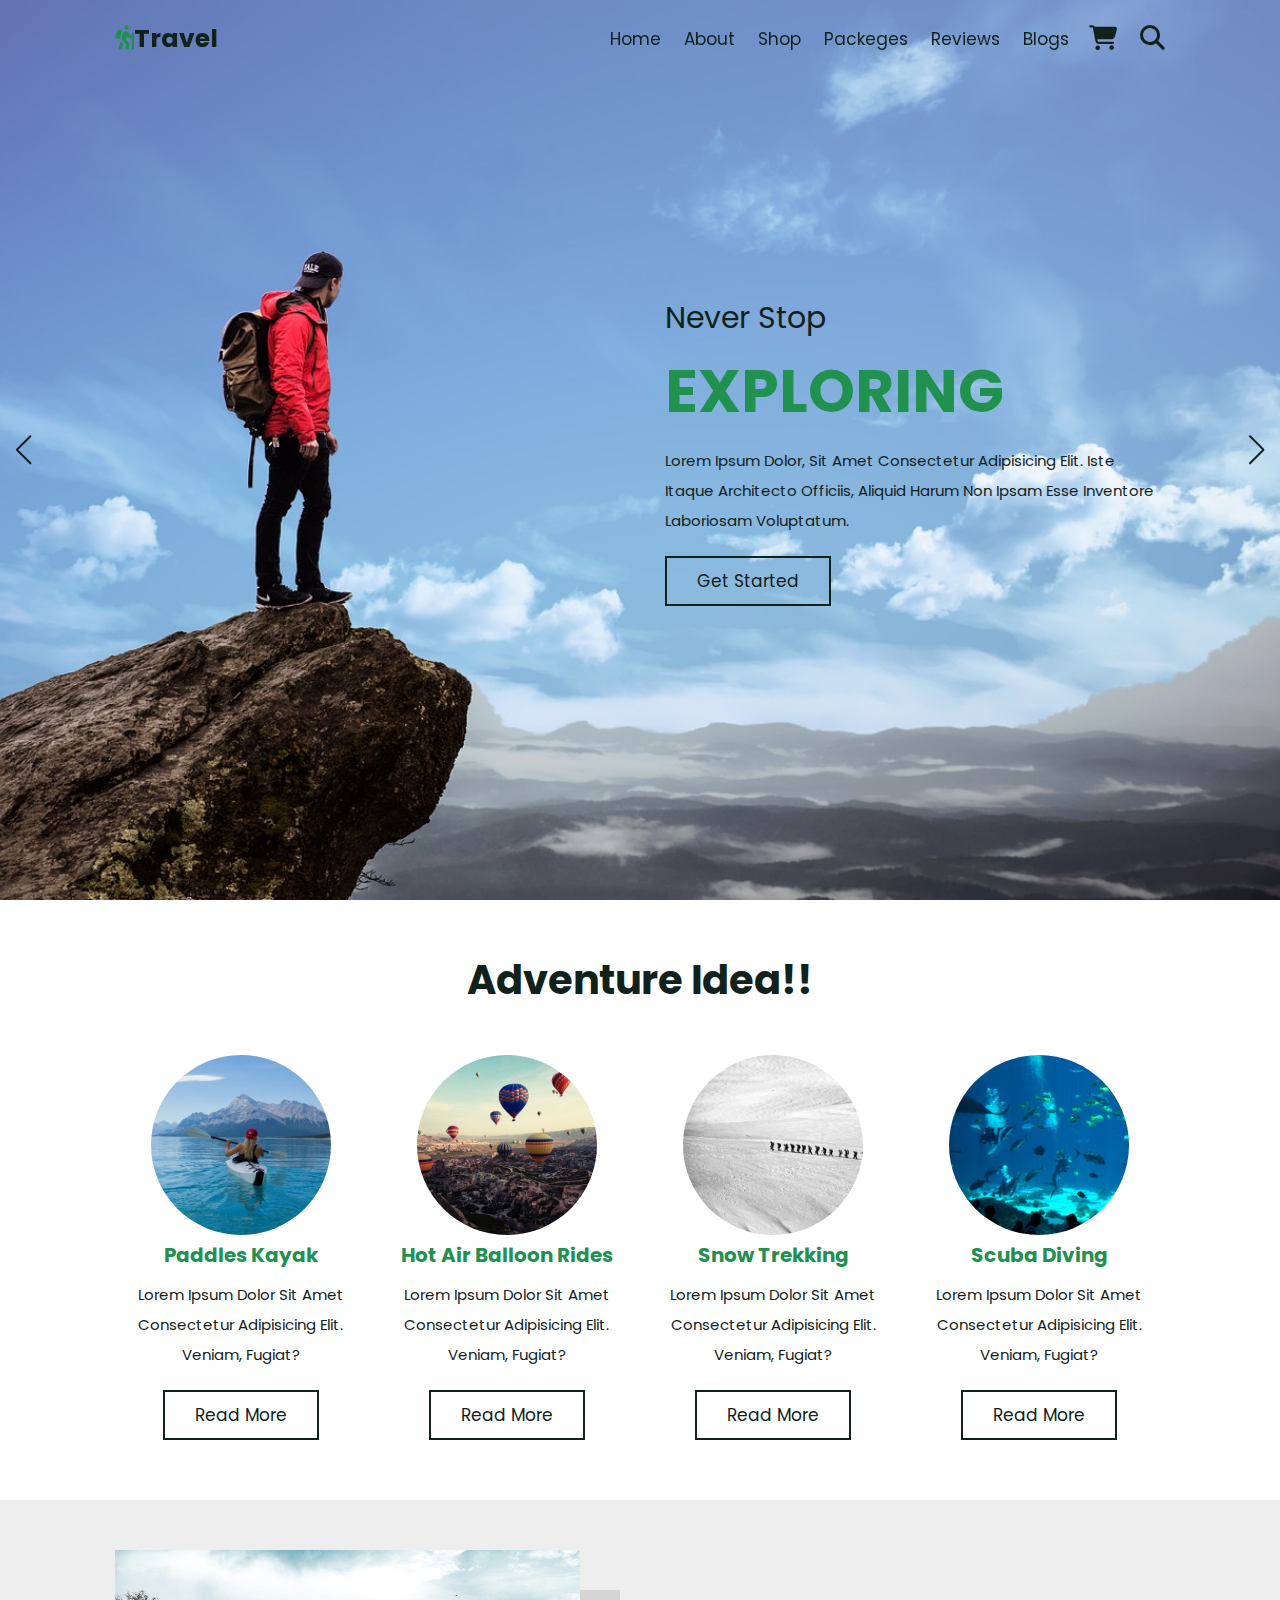
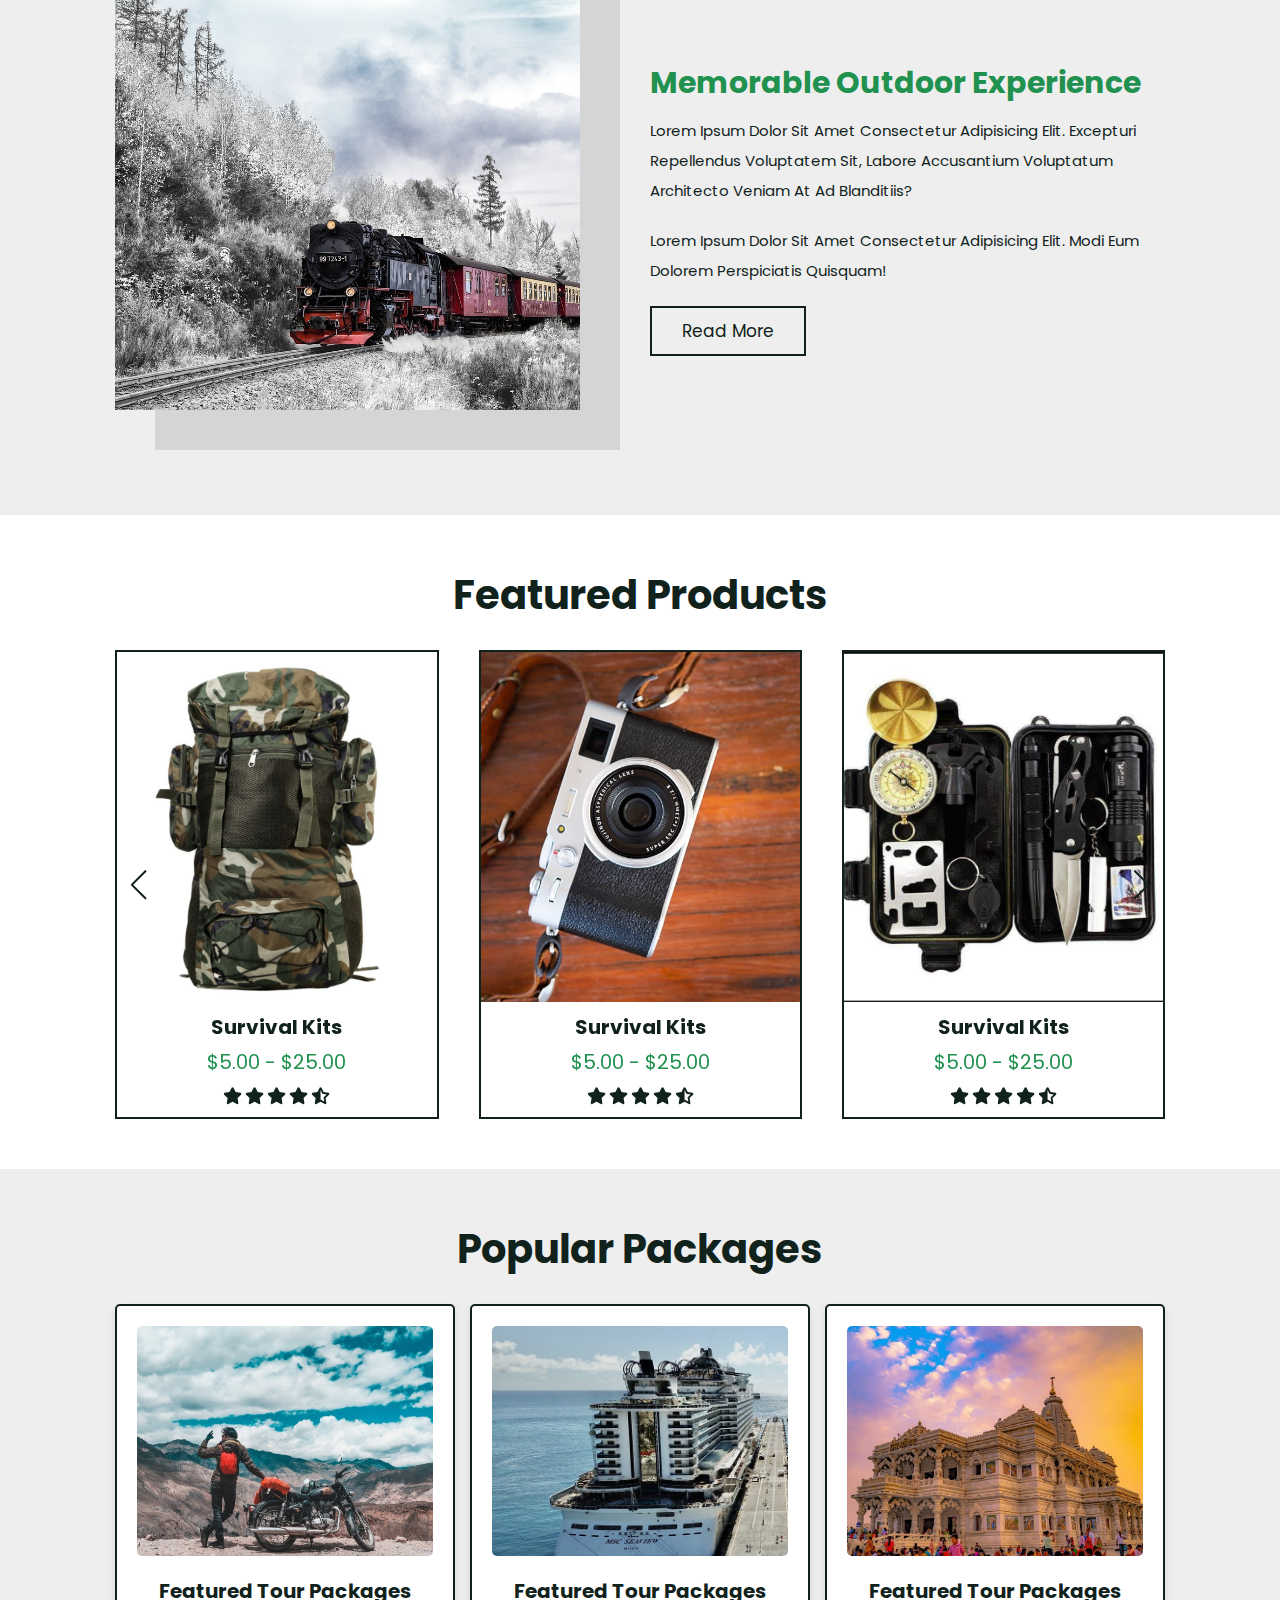
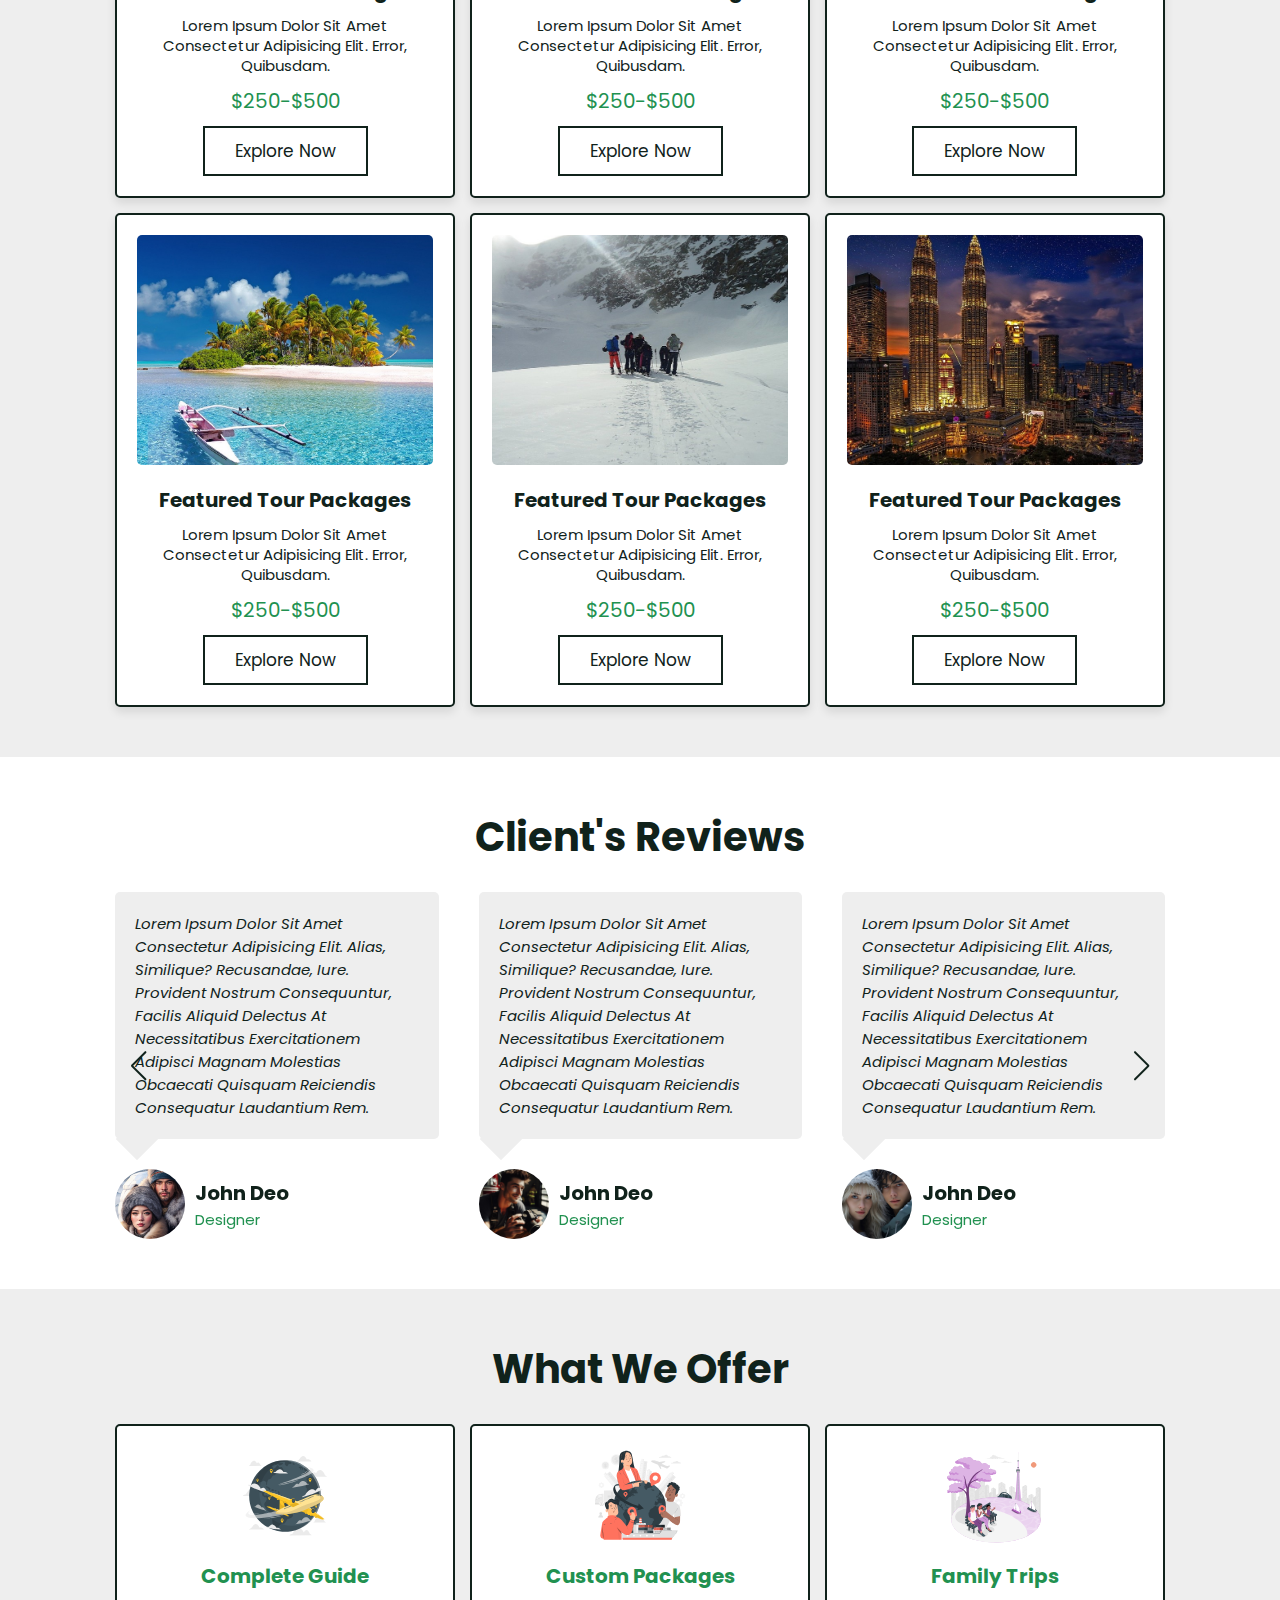
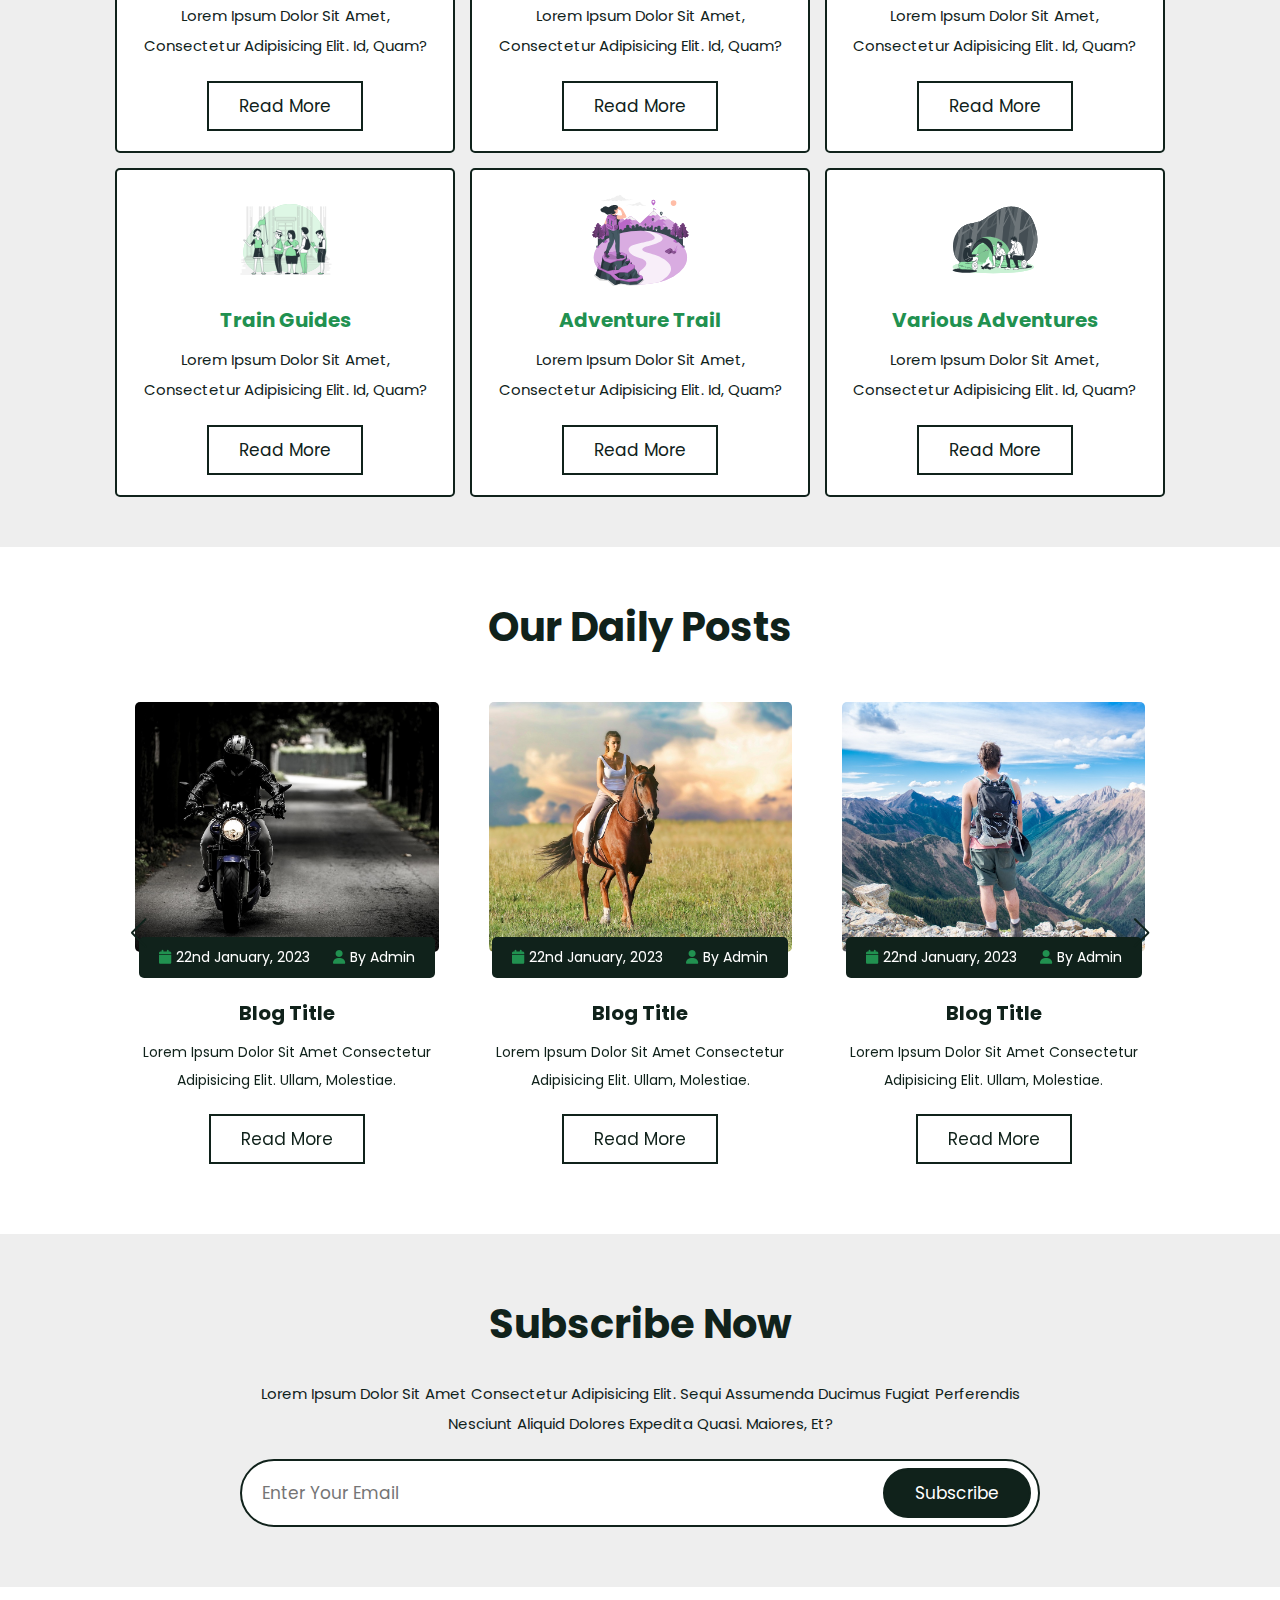
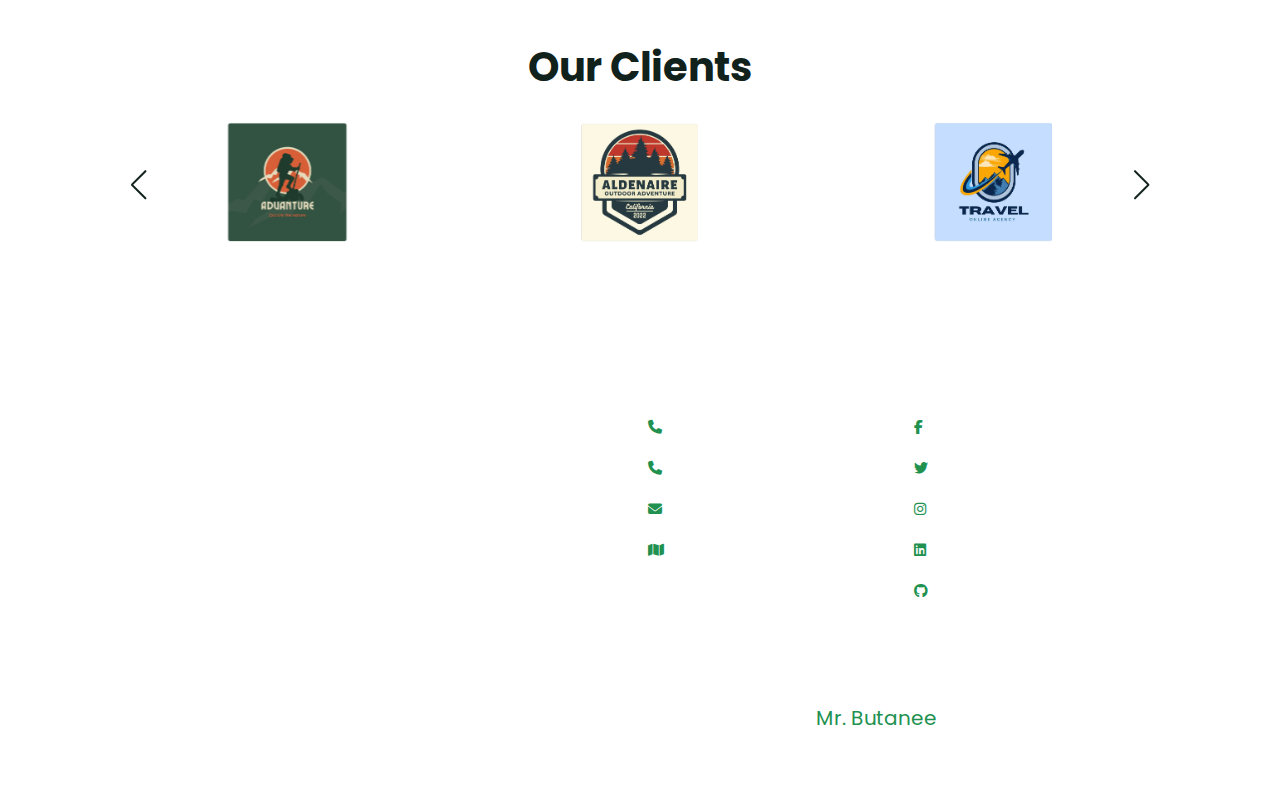
==== Tour & Travel website.html @ 8dc306fa "first commit" ====
<!DOCTYPE html>
<html lang="en">
  <head>
    <meta charset="UTF-8" />
    <meta name="viewport" content="width=device-width, initial-scale=1.0" />
    <title>Tour & Travel Website</title>

    <!-- Font Awesome -->
    <link
      rel="stylesheet"
      href="https://cdnjs.cloudflare.com/ajax/libs/font-awesome/6.5.1/css/all.min.css"
    />

    <!-- Swiper from Swiperjs -->
    <link
      rel="stylesheet"
      href="https://cdn.jsdelivr.net/npm/swiper@11/swiper-bundle.min.css"
    />

    <link rel="stylesheet" href="Tour CSS SCSS/TourStyle.css" />
  </head>
  <body>
    <!-- Header Start -->

    <header class="header">
      <a href="#" class="logo"><i class="fas fa-hiking"></i>Travel</a>

      <nav class="navbar">
        <div id="nav-close" class="fas fa-times"></div>
        <a href="#home">Home</a>
        <a href="#about">About</a>
        <a href="#shop">Shop</a>
        <a href="#packages">Packeges</a>
        <a href="#reviews">Reviews</a>
        <a href="#blogs">Blogs</a>
      </nav>

      <div class="icons">
        <div id="menu-btn" class="fas fa-bars"></div>
        <a href="#" class="fas fa-shopping-cart"></a>
        <div id="search-btn" class="fas fa-search"></div>
      </div>
    </header>

    <!-- Header Ends -->

    <!-- Search Form -->

    <div class="search-form">
      <div id="close-search" class="fas fa-times"></div>

      <form action="">
        <input
          type="search"
          name=""
          placeholder="Search Here..."
          id="search-box"
        />
        <label for="search-box" class="fas fa-search"></label>
      </form>
    </div>

    <!-- Home Section Start -->

    <section class="home" id="home">
      <div class="swiper home-slider">
        <div class="swiper-wrapper">
          <div class="swiper-slide">
            <div
              class="box"
              style="background: url(Tour_Photos/Home1.jpg) no-repeat"
            >
              <div class="content">
                <span>never stop</span>
                <h3>Exploring</h3>
                <p>
                  Lorem ipsum dolor, sit amet consectetur adipisicing elit. Iste
                  itaque architecto officiis, aliquid harum non ipsam esse
                  inventore laboriosam voluptatum.
                </p>
                <a href="#" class="btn">Get Started</a>
              </div>
            </div>
          </div>
          <div class="swiper-slide">
            <div
              class="box second"
              style="background: url(Tour_Photos/Home2.jpg) no-repeat"
            >
              <div class="content">
                <span>Make Tour</span>
                <h3>Amazing</h3>
                <p>
                  Lorem ipsum dolor, sit amet consectetur adipisicing elit. Iste
                  itaque architecto officiis, aliquid harum non ipsam esse
                  inventore laboriosam voluptatum.
                </p>
                <a href="#" class="btn">Get Started</a>
              </div>
            </div>
          </div>
          <div class="swiper-slide">
            <div
              class="box"
              style="background: url(Tour_Photos/Home3.jpg) no-repeat"
            >
              <div class="content">
                <span>Explore The</span>
                <h3>New World</h3>
                <p>
                  Lorem ipsum dolor, sit amet consectetur adipisicing elit. Iste
                  itaque architecto officiis, aliquid harum non ipsam esse
                  inventore laboriosam voluptatum.
                </p>
                <a href="#" class="btn">Get Started</a>
              </div>
            </div>
          </div>

          <div class="swiper-slide">
            <div
              class="box second"
              style="background: url(Tour_Photos/Home4.jpg) no-repeat"
            >
              <div class="content">
                <span>Fill Your By Soul</span>
                <h3>Adventures</h3>
                <p>
                  Lorem ipsum dolor, sit amet consectetur adipisicing elit. Iste
                  itaque architecto officiis, aliquid harum non ipsam esse
                  inventore laboriosam voluptatum.
                </p>
                <a href="#" class="btn">Get Started</a>
              </div>
            </div>
          </div>
        </div>

        <div class="swiper-button-next"></div>
        <div class="swiper-button-prev"></div>
      </div>
    </section>

    <!-- Home Section Ends  -->

    <!-- Category Section Starts -->

    <section class="category">
      <h1 class="heading">Adventure Idea!!</h1>

      <div class="box-container">
        <div class="box">
          <img src="Tour_Photos/Adventure1.jpg" alt="" />
          <h3>Paddles Kayak</h3>
          <p>
            Lorem ipsum dolor sit amet consectetur adipisicing elit. Veniam,
            fugiat?
          </p>
          <a href="#" class="btn">Read More</a>
        </div>
        <div class="box">
          <img src="Tour_Photos/Adventure2.jpg" alt="" />
          <h3>Hot Air Balloon Rides</h3>
          <p>
            Lorem ipsum dolor sit amet consectetur adipisicing elit. Veniam,
            fugiat?
          </p>
          <a href="#" class="btn">Read More</a>
        </div>
        <div class="box">
          <img src="Tour_Photos/Adventure3.jpg" alt="" />
          <h3>Snow Trekking</h3>
          <p>
            Lorem ipsum dolor sit amet consectetur adipisicing elit. Veniam,
            fugiat?
          </p>
          <a href="#" class="btn">Read More</a>
        </div>
        <div class="box">
          <img src="Tour_Photos/Adventure4.jpg" alt="" />
          <h3>Scuba Diving</h3>
          <p>
            Lorem ipsum dolor sit amet consectetur adipisicing elit. Veniam,
            fugiat?
          </p>
          <a href="#" class="btn">Read More</a>
        </div>
      </div>
    </section>

    <!-- Category Section Ends -->

    <!-- About Section Starts  -->
    <section class="about" id="about">
      <div class="image">
        <img src="Tour_Photos/About1.jpg" alt="" />
      </div>

      <div class="content">
        <h3>Memorable Outdoor Experience</h3>
        <p>
          Lorem ipsum dolor sit amet consectetur adipisicing elit. Excepturi
          repellendus voluptatem sit, labore accusantium voluptatum architecto
          veniam at ad blanditiis?
        </p>
        <p>
          Lorem ipsum dolor sit amet consectetur adipisicing elit. Modi eum
          dolorem perspiciatis quisquam!
        </p>
        <a href="#" class="btn">Read More</a>
      </div>
    </section>
    <!-- About Section Ends  -->

    <!-- Shop Section Starts -->
    <section class="shop" id="shop">
      <h1 class="heading">Featured Products</h1>

      <div class="swiper product-slider">
        <div class="swiper-wrapper">
          <div class="swiper-slide slide">
            <div class="image">
              <img src="Tour_Photos/Product1.jpg" alt="" />
              <div class="icons">
                <a href="#" class="fas fa-shopping-cart"></a>
                <a href="#" class="fas fa-eye"></a>
                <a href="#" class="fas fa-share"></a>
              </div>
            </div>
            <div class="content">
              <h3>Survival Kits</h3>
              <div class="price">$5.00 - $25.00</div>
              <div class="stars">
                <i class="fas fa-star"></i>
                <i class="fas fa-star"></i>
                <i class="fas fa-star"></i>
                <i class="fas fa-star"></i>
                <i class="fas fa-star-half-alt"></i>
              </div>
            </div>
          </div>
          <div class="swiper-slide slide">
            <div class="image">
              <img src="Tour_Photos/Product2.jpg" alt="" />
              <div class="icons">
                <a href="#" class="fas fa-shopping-cart"></a>
                <a href="#" class="fas fa-eye"></a>
                <a href="#" class="fas fa-share"></a>
              </div>
            </div>
            <div class="content">
              <h3>Survival Kits</h3>
              <div class="price">$5.00 - $25.00</div>
              <div class="stars">
                <i class="fas fa-star"></i>
                <i class="fas fa-star"></i>
                <i class="fas fa-star"></i>
                <i class="fas fa-star"></i>
                <i class="fas fa-star-half-alt"></i>
              </div>
            </div>
          </div>
          <div class="swiper-slide slide">
            <div class="image">
              <img src="Tour_Photos/Product3.jpg" alt="" />
              <div class="icons">
                <a href="#" class="fas fa-shopping-cart"></a>
                <a href="#" class="fas fa-eye"></a>
                <a href="#" class="fas fa-share"></a>
              </div>
            </div>
            <div class="content">
              <h3>Survival Kits</h3>
              <div class="price">$5.00 - $25.00</div>
              <div class="stars">
                <i class="fas fa-star"></i>
                <i class="fas fa-star"></i>
                <i class="fas fa-star"></i>
                <i class="fas fa-star"></i>
                <i class="fas fa-star-half-alt"></i>
              </div>
            </div>
          </div>
          <div class="swiper-slide slide">
            <div class="image">
              <img src="Tour_Photos/Product4.jpg" alt="" />
              <div class="icons">
                <a href="#" class="fas fa-shopping-cart"></a>
                <a href="#" class="fas fa-eye"></a>
                <a href="#" class="fas fa-share"></a>
              </div>
            </div>
            <div class="content">
              <h3>Survival Kits</h3>
              <div class="price">$5.00 - $25.00</div>
              <div class="stars">
                <i class="fas fa-star"></i>
                <i class="fas fa-star"></i>
                <i class="fas fa-star"></i>
                <i class="fas fa-star"></i>
                <i class="fas fa-star-half-alt"></i>
              </div>
            </div>
          </div>
          <div class="swiper-slide slide">
            <div class="image">
              <img src="Tour_Photos/Product5.jpg" alt="" />
              <div class="icons">
                <a href="#" class="fas fa-shopping-cart"></a>
                <a href="#" class="fas fa-eye"></a>
                <a href="#" class="fas fa-share"></a>
              </div>
            </div>
            <div class="content">
              <h3>Survival Kits</h3>
              <div class="price">$5.00 - $25.00</div>
              <div class="stars">
                <i class="fas fa-star"></i>
                <i class="fas fa-star"></i>
                <i class="fas fa-star"></i>
                <i class="fas fa-star"></i>
                <i class="fas fa-star-half-alt"></i>
              </div>
            </div>
          </div>
          <div class="swiper-slide slide">
            <div class="image">
              <img src="Tour_Photos/Product6.jpg" alt="" />
              <div class="icons">
                <a href="#" class="fas fa-shopping-cart"></a>
                <a href="#" class="fas fa-eye"></a>
                <a href="#" class="fas fa-share"></a>
              </div>
            </div>
            <div class="content">
              <h3>Survival Kits</h3>
              <div class="price">$5.00 - $25.00</div>
              <div class="stars">
                <i class="fas fa-star"></i>
                <i class="fas fa-star"></i>
                <i class="fas fa-star"></i>
                <i class="fas fa-star"></i>
                <i class="fas fa-star-half-alt"></i>
              </div>
            </div>
          </div>
        </div>
        <div class="swiper-button-next"></div>
        <div class="swiper-button-prev"></div>
      </div>
    </section>

    <!-- Shop Section Ends -->

    <!-- Packages Section Starts  -->
    <section class="packages" id="packages">
      <h1 class="heading">Popular Packages</h1>
      <div class="box-container">
        <div class="box">
          <div class="image">
            <img src="Tour_Photos/Tour1.jpg" alt="" />
          </div>

          <div class="content">
            <h3>Featured Tour packages</h3>
            <p>
              Lorem ipsum dolor sit amet consectetur adipisicing elit. Error,
              quibusdam.
            </p>
            <div class="price">$250-$500</div>
            <a href="#" class="btn">Explore Now</a>
          </div>
        </div>
        <div class="box">
          <div class="image">
            <img src="Tour_Photos/Tour2.jpg" alt="" />
          </div>

          <div class="content">
            <h3>Featured Tour packages</h3>
            <p>
              Lorem ipsum dolor sit amet consectetur adipisicing elit. Error,
              quibusdam.
            </p>
            <div class="price">$250-$500</div>
            <a href="#" class="btn">Explore Now</a>
          </div>
        </div>
        <div class="box">
          <div class="image">
            <img src="Tour_Photos/Tour3.jpg" alt="" />
          </div>

          <div class="content">
            <h3>Featured Tour packages</h3>
            <p>
              Lorem ipsum dolor sit amet consectetur adipisicing elit. Error,
              quibusdam.
            </p>
            <div class="price">$250-$500</div>
            <a href="#" class="btn">Explore Now</a>
          </div>
        </div>
        <div class="box">
          <div class="image">
            <img src="Tour_Photos/Tour4.jpg" alt="" />
          </div>

          <div class="content">
            <h3>Featured Tour packages</h3>
            <p>
              Lorem ipsum dolor sit amet consectetur adipisicing elit. Error,
              quibusdam.
            </p>
            <div class="price">$250-$500</div>
            <a href="#" class="btn">Explore Now</a>
          </div>
        </div>
        <div class="box">
          <div class="image">
            <img src="Tour_Photos/Tour5.jpg" alt="" />
          </div>

          <div class="content">
            <h3>Featured Tour packages</h3>
            <p>
              Lorem ipsum dolor sit amet consectetur adipisicing elit. Error,
              quibusdam.
            </p>
            <div class="price">$250-$500</div>
            <a href="#" class="btn">Explore Now</a>
          </div>
        </div>
        <div class="box">
          <div class="image">
            <img src="Tour_Photos/Tour6.jpg" alt="" />
          </div>

          <div class="content">
            <h3>Featured Tour packages</h3>
            <p>
              Lorem ipsum dolor sit amet consectetur adipisicing elit. Error,
              quibusdam.
            </p>
            <div class="price">$250-$500</div>
            <a href="#" class="btn">Explore Now</a>
          </div>
        </div>
      </div>
    </section>
    <!-- Packages Section Ends  -->

    <!-- Reviews Section Starts  -->

    <section class="reviews" id="reviews">
      <h1 class="heading">Client's Reviews</h1>

      <div class="swiper review-slider">
        <div class="swiper-wrapper">
          <div class="swiper-slide slide">
            <p class="text">
              Lorem ipsum dolor sit amet consectetur adipisicing elit. Alias,
              similique? Recusandae, iure. Provident nostrum consequuntur,
              facilis aliquid delectus at necessitatibus exercitationem adipisci
              magnam molestias obcaecati quisquam reiciendis consequatur
              laudantium rem.
            </p>
            <div class="user">
              <img src="Tour_Photos/Face1.jpg" alt="" />
              <div class="info">
                <h3>John Deo</h3>
                <span>Designer</span>
              </div>
            </div>
          </div>
          <div class="swiper-slide slide">
            <p class="text">
              Lorem ipsum dolor sit amet consectetur adipisicing elit. Alias,
              similique? Recusandae, iure. Provident nostrum consequuntur,
              facilis aliquid delectus at necessitatibus exercitationem adipisci
              magnam molestias obcaecati quisquam reiciendis consequatur
              laudantium rem.
            </p>
            <div class="user">
              <img src="Tour_Photos/Face2.jpg" alt="" />
              <div class="info">
                <h3>John Deo</h3>
                <span>Designer</span>
              </div>
            </div>
          </div>
          <div class="swiper-slide slide">
            <p class="text">
              Lorem ipsum dolor sit amet consectetur adipisicing elit. Alias,
              similique? Recusandae, iure. Provident nostrum consequuntur,
              facilis aliquid delectus at necessitatibus exercitationem adipisci
              magnam molestias obcaecati quisquam reiciendis consequatur
              laudantium rem.
            </p>
            <div class="user">
              <img src="Tour_Photos/Face3.jpg" alt="" />
              <div class="info">
                <h3>John Deo</h3>
                <span>Designer</span>
              </div>
            </div>
          </div>
          <div class="swiper-slide slide">
            <p class="text">
              Lorem ipsum dolor sit amet consectetur adipisicing elit. Alias,
              similique? Recusandae, iure. Provident nostrum consequuntur,
              facilis aliquid delectus at necessitatibus exercitationem adipisci
              magnam molestias obcaecati quisquam reiciendis consequatur
              laudantium rem.
            </p>
            <div class="user">
              <img src="Tour_Photos/Face4.jpg" alt="" />
              <div class="info">
                <h3>John Deo</h3>
                <span>Designer</span>
              </div>
            </div>
          </div>
          <div class="swiper-slide slide">
            <p class="text">
              Lorem ipsum dolor sit amet consectetur adipisicing elit. Alias,
              similique? Recusandae, iure. Provident nostrum consequuntur,
              facilis aliquid delectus at necessitatibus exercitationem adipisci
              magnam molestias obcaecati quisquam reiciendis consequatur
              laudantium rem.
            </p>
            <div class="user">
              <img src="Tour_Photos/Face5.jpg" alt="" />
              <div class="info">
                <h3>John Deo</h3>
                <span>Designer</span>
              </div>
            </div>
          </div>
          <div class="swiper-slide slide">
            <p class="text">
              Lorem ipsum dolor sit amet consectetur adipisicing elit. Alias,
              similique? Recusandae, iure. Provident nostrum consequuntur,
              facilis aliquid delectus at necessitatibus exercitationem adipisci
              magnam molestias obcaecati quisquam reiciendis consequatur
              laudantium rem.
            </p>
            <div class="user">
              <img src="Tour_Photos/Face6.jpg" alt="" />
              <div class="info">
                <h3>John Deo</h3>
                <span>Designer</span>
              </div>
            </div>
          </div>
        </div>

        <div class="swiper-button-next"></div>
        <div class="swiper-button-prev"></div>
      </div>
    </section>

    <!-- Reviews Section Ends -->

    <!-- Services Section Starts  -->

    <section class="services">
      <h1 class="heading">What We Offer</h1>

      <div class="box-container">
        <div class="box">
          <div class="image">
            <img src="Tour_Photos/Trip1.svg" alt="" />
          </div>

          <h3>Complete Guide</h3>
          <p>
            Lorem ipsum dolor sit amet, consectetur adipisicing elit. Id, quam?
          </p>
          <a href="#" class="btn">Read More</a>
        </div>
        <div class="box">
          <div class="image">
            <img src="Tour_Photos/Trip2.svg" alt="" />
          </div>

          <h3>Custom Packages</h3>
          <p>
            Lorem ipsum dolor sit amet, consectetur adipisicing elit. Id, quam?
          </p>
          <a href="#" class="btn">Read More</a>
        </div>
        <div class="box">
          <div class="image">
            <img src="Tour_Photos/Trip3.svg" alt="" />
          </div>

          <h3>Family Trips</h3>
          <p>
            Lorem ipsum dolor sit amet, consectetur adipisicing elit. Id, quam?
          </p>
          <a href="#" class="btn">Read More</a>
        </div>
        <div class="box">
          <div class="image">
            <img src="Tour_Photos/Trip4.svg" alt="" />
          </div>

          <h3>Train Guides</h3>
          <p>
            Lorem ipsum dolor sit amet, consectetur adipisicing elit. Id, quam?
          </p>
          <a href="#" class="btn">Read More</a>
        </div>
        <div class="box">
          <div class="image">
            <img src="Tour_Photos/Trip5.svg" alt="" />
          </div>

          <h3>Adventure Trail</h3>
          <p>
            Lorem ipsum dolor sit amet, consectetur adipisicing elit. Id, quam?
          </p>
          <a href="#" class="btn">Read More</a>
        </div>
        <div class="box">
          <div class="image">
            <img src="Tour_Photos/Trip6.svg" alt="" />
          </div>

          <h3>Various Adventures</h3>
          <p>
            Lorem ipsum dolor sit amet, consectetur adipisicing elit. Id, quam?
          </p>
          <a href="#" class="btn">Read More</a>
        </div>
      </div>
    </section>

    <!-- Services Section Ends -->

    <!-- Blogs Section Starts  -->

    <section class="blogs" id="blogs">
      <h1 class="heading">Our Daily Posts</h1>
      <div class="swiper blogs-slider">
        <div class="swiper-wrapper">
          <div class="swiper-slide slide">
            <img src="Tour_Photos/Daily1.jpg" alt="" />
            <div class="icons">
              <a href="#"><i class="fas fa-calendar"></i>22nd january, 2023</a>
              <a href="#"><i class="fas fa-user"></i>By Admin </a>
            </div>
            <h3>Blog Title</h3>
            <p>
              Lorem ipsum dolor sit amet consectetur adipisicing elit. Ullam,
              molestiae.
            </p>
            <a href="#" class="btn">Read More</a>
          </div>
          <div class="swiper-slide slide">
            <img src="Tour_Photos/Daily2.jpg" alt="" />
            <div class="icons">
              <a href="#"><i class="fas fa-calendar"></i>22nd january, 2023</a>
              <a href="#"><i class="fas fa-user"></i>By Admin </a>
            </div>
            <h3>Blog Title</h3>
            <p>
              Lorem ipsum dolor sit amet consectetur adipisicing elit. Ullam,
              molestiae.
            </p>
            <a href="#" class="btn">Read More</a>
          </div>
          <div class="swiper-slide slide">
            <img src="Tour_Photos/Daily3.jpg" alt="" />
            <div class="icons">
              <a href="#"><i class="fas fa-calendar"></i>22nd january, 2023</a>
              <a href="#"><i class="fas fa-user"></i>By Admin </a>
            </div>
            <h3>Blog Title</h3>
            <p>
              Lorem ipsum dolor sit amet consectetur adipisicing elit. Ullam,
              molestiae.
            </p>
            <a href="#" class="btn">Read More</a>
          </div>
          <div class="swiper-slide slide">
            <img src="Tour_Photos/Daily4.jpg" alt="" />
            <div class="icons">
              <a href="#"><i class="fas fa-calendar"></i>22nd january, 2023</a>
              <a href="#"><i class="fas fa-user"></i>By Admin </a>
            </div>
            <h3>Blog Title</h3>
            <p>
              Lorem ipsum dolor sit amet consectetur adipisicing elit. Ullam,
              molestiae.
            </p>
            <a href="#" class="btn">Read More</a>
          </div>
          <div class="swiper-slide slide">
            <img src="Tour_Photos/Daily5.jpg" alt="" />
            <div class="icons">
              <a href="#"><i class="fas fa-calendar"></i>22nd january, 2023</a>
              <a href="#"><i class="fas fa-user"></i>By Admin </a>
            </div>
            <h3>Blog Title</h3>
            <p>
              Lorem ipsum dolor sit amet consectetur adipisicing elit. Ullam,
              molestiae.
            </p>
            <a href="#" class="btn">Read More</a>
          </div>
          <div class="swiper-slide slide">
            <img src="Tour_Photos/Daily6.jpg" alt="" />
            <div class="icons">
              <a href="#"><i class="fas fa-calendar"></i>22nd january, 2023</a>
              <a href="#"><i class="fas fa-user"></i>By Admin </a>
            </div>
            <h3>Blog Title</h3>
            <p>
              Lorem ipsum dolor sit amet consectetur adipisicing elit. Ullam,
              molestiae.
            </p>
            <a href="#" class="btn">Read More</a>
          </div>
        </div>
        <div class="swiper-button-next"></div>
        <div class="swiper-button-prev"></div>
      </div>
    </section>

    <!-- Blogs Section Ends  -->

    <!-- NewsLetter Section Starts  -->

    <section class="newsletter">
      <div class="content">
        <h1 class="heading">Subscribe Now</h1>
        <p>
          Lorem ipsum dolor sit amet consectetur adipisicing elit. Sequi
          assumenda ducimus fugiat perferendis nesciunt aliquid dolores expedita
          quasi. Maiores, et?
        </p>
        <form action="">
          <input
            type="email"
            name=""
            placeholder="Enter Your Email"
            id=""
            class="email"
          />
          <input type="submit" value="subscribe" class="btn" />
        </form>
      </div>
    </section>

    <!-- NewsLetter Section Ends -->

    <!-- Clinent Section Starts  -->

    <section class="clients">
      <h1 class="heading">Our Clients</h1>
      <div class="swiper clients-slider">
        <div class="swiper-wrapper">
          <div class="swiper-slide slide">
            <img src="Tour_Photos/Logo1.png" alt="" />
          </div>
          <div class="swiper-slide slide">
            <img src="Tour_Photos/Logo2.png" alt="" />
          </div>
          <div class="swiper-slide slide">
            <img src="Tour_Photos/Logo3.png" alt="" />
          </div>
          <div class="swiper-slide slide">
            <img src="Tour_Photos/Logo4.png" alt="" />
          </div>
        </div>
        <div class="swiper-button-next"></div>
        <div class="swiper-button-prev"></div>
      </div>
    </section>

    <!-- Clinent Section Ends -->

    <!-- Footer Section Starts  -->

    <section class="footer">
      <div class="box-container">
        <div class="box">
          <h3>Quick Links</h3>
          <a href="#home">Home</a>
          <a href="#about">About</a>
          <a href="#shop">Shop</a>
          <a href="#packages">Packeges</a>
          <a href="#reviews">Reviews</a>
          <a href="#blogs">Blogs</a>
        </div>

        <div class="box">
          <h3>Extra Links</h3>
          <a href="#">My Account</a>
          <a href="#">My Order</a>
          <a href="#">My Wishlist</a>
          <a href="#">Ask Question</a>
          <a href="#">Terms of Use</a>
          <a href="#">Privacy Policy</a>
        </div>

        <div class="box">
          <h3>Contact Info</h3>
          <a href="#"><i class="fas fa-phone"></i>+91 9876543210</a>
          <a href="#"><i class="fas fa-phone"></i>+91 9876543211 </a>
          <a href="#"><i class="fas fa-envelope"></i>abcd@gmail.com</a>
          <a href="#"><i class="fas fa-map"></i>India</a>
        </div>

        <div class="box">
          <h3>Follow Us</h3>
          <a href="#"><i class="fab fa-facebook-f"></i>Facebook</a>
          <a href="#"><i class="fab fa-twitter"></i>Twitter</a>
          <a href="#"><i class="fab fa-instagram"></i>Instagram</a>
          <a href="#"><i class="fab fa-linkedin"></i>Linkedin</a>
          <a href="#"><i class="fab fa-github"></i>Github</a>
        </div>
      </div>

      <div class="credit">
        Created by <span>Mr. Butanee </span>| All Rights Reserved!!
      </div>
    </section>

    <!-- Footer Section Ends -->

    <!-- Swiper JS  -->
    <script src="https://cdn.jsdelivr.net/npm/swiper@11/swiper-bundle.min.js"></script>

    <!-- Main JS file -->
    <script src="TourScript.js"></script>
  </body>
</html>
---- Tour CSS SCSS/TourStyle.css ----
@import url("https://fonts.googleapis.com/css2?family=Poppins:ital,wght@0,100;0,300;0,400;0,500;0,600;1,100;1,300&display=swap");
* {
  font-family: "Poppins", sans-serif;
  margin: 0;
  padding: 0;
  box-sizing: border-box;
  outline: none;
  border: none;
  text-decoration: none;
  text-transform: capitalize;
  transition: 0.2s linear;
}

html {
  font-size: 62.5%;
  overflow-x: hidden;
  scroll-behavior: smooth;
  scroll-padding-top: 5rem;
}
html::-webkit-scrollbar {
  width: 1rem;
}
html::-webkit-scrollbar-track {
  background: #fff;
}
html::-webkit-scrollbar-thumb {
  background: #10221b;
}

.header {
  position: fixed;
  top: 0;
  left: 0;
  right: 0;
  padding: 2rem 9%;
  z-index: 1000;
  display: flex;
  align-items: center;
}
.header.active {
  background: #fff;
  box-shadow: 0 0.5rem 1rem rgba(0, 0, 0, 0.1);
}
.header .logo {
  margin-right: auto;
  font-size: 2.5rem;
  font-weight: bolder;
  color: #10221b;
}
.header .logo i {
  color: #219150;
}
.header .navbar #nav-close {
  font-size: 3rem;
  cursor: pointer;
  color: #10221b;
  display: none;
}
.header .navbar a {
  margin-left: 2rem;
  font-size: 1.7rem;
  color: #10221b;
}
.header .navbar a:hover {
  color: #219150;
}
.header .icons a,
.header .icons div {
  font-size: 2.5rem;
  margin-left: 2rem;
  cursor: pointer;
  color: #10221b;
}
.header .icons a:hover,
.header .icons div:hover {
  color: #219150;
}
.header #menu-btn {
  display: none;
}

.search-form {
  position: fixed;
  top: 0;
  left: 0;
  height: 100%;
  width: 100%;
  background: rgba(0, 0, 0, 0.8);
  display: flex;
  align-items: center;
  justify-content: center;
  z-index: 10000;
  transform: translateY(-110%);
}
.search-form.active-search {
  transform: translateY(0%);
}
.search-form #close-search {
  position: absolute;
  top: 2.5rem;
  right: 3rem;
  cursor: pointer;
  color: #fff;
  font-size: 3rem;
}
.search-form #close-search:hover {
  color: #219150;
}
.search-form form {
  width: 70rem;
  margin: 0 2rem;
  padding-bottom: 2rem;
  border-bottom: 0.2rem solid #fff;
  display: flex;
  align-items: center;
}
.search-form form input {
  width: 100%;
  font-size: 1.8rem;
  color: #fff;
  text-transform: none;
  background: none;
  padding-right: 2rem;
}
.search-form form input::-moz-placeholder {
  color: #fff;
}
.search-form form input::placeholder {
  color: #fff;
}
.search-form form label {
  cursor: pointer;
  color: #fff;
  font-size: 2.5rem;
}
.search-form form label:hover {
  color: #219150;
}

section {
  padding: 5rem 9%;
}

.btn {
  margin-top: 1rem;
  border: 0.2rem solid #10221b;
  color: #10221b;
  display: inline-block;
  cursor: pointer;
  background: none;
  font-size: 1.7rem;
  padding: 1rem 3rem;
}
.btn:hover {
  background: #10221b;
  color: #fff;
}

.home {
  padding: 0;
}
.home .box {
  min-height: 100vh;
  display: flex;
  justify-content: flex-end;
  align-items: center;
  background-size: cover !important;
  background-position: center !important;
  padding: 2rem 9%;
}
.home .box.second {
  justify-content: flex-start;
}
.home .box .content {
  width: 50rem;
}
.home .box .content span {
  font-size: 3rem;
  color: #10221b;
}
.home .box .content h3 {
  font-size: 6rem;
  color: #219150;
  text-transform: uppercase;
  padding-top: 0.5rem;
}
.home .box .content p {
  line-height: 2;
  color: #10221b;
  font-size: 1.5rem;
  padding: 1rem 0;
}

.swiper-button-next::after,
.swiper-button-prev::after {
  font-size: 3rem;
  color: #10221b;
}

.heading {
  text-align: center;
  margin-bottom: 2.5rem;
  font-size: 4rem;
  color: #10221b;
}

.category .box-container {
  display: grid;
  grid-template-columns: repeat(auto-fit, minmax(20rem, 1fr));
  gap: 1.5rem;
}
.category .box-container .box {
  text-align: center;
  padding: 1rem;
}
.category .box-container .box img {
  height: 18rem;
  width: 18rem;
  border-radius: 50%;
  margin-top: 1rem;
}
.category .box-container .box h3 {
  font-size: 2rem;
  color: #219150;
}
.category .box-container .box p {
  font-size: 1.5rem;
  color: #10221b;
  padding: 1rem 0;
  line-height: 2;
}

.about {
  background: #eee;
  display: flex;
  align-items: center;
  flex-wrap: wrap;
  gap: 2rem;
}
.about .image {
  flex: 1 1 42rem;
  padding-right: 5rem;
  padding-bottom: 5rem;
}
.about .image img {
  width: 100%;
  box-shadow: 4rem 4rem 0 rgba(0, 0, 0, 0.1);
}
.about .content {
  flex: 1 1 42rem;
}
.about .content h3 {
  font-size: 3rem;
  color: #219150;
}
.about .content p {
  font-size: 1.5rem;
  color: #10221b;
  padding: 1rem 0;
  line-height: 2;
}

.shop .slide {
  border: 0.2rem solid #10221b;
}
.shop .slide:hover .image .icons {
  transform: translateY(0);
}
.shop .slide .image {
  position: relative;
  overflow: hidden;
  height: 35rem;
  width: 100%;
}
.shop .slide .image img {
  height: 100%;
  width: 100%;
  -o-object-fit: cover;
     object-fit: cover;
}
.shop .slide .image .icons {
  width: 100%;
  position: absolute;
  bottom: 2rem;
  left: 0;
  text-align: center;
  z-index: 10;
  transform: translateY(7rem);
}
.shop .slide .image .icons a {
  height: 4.5rem;
  width: 4.5rem;
  line-height: 4.5rem;
  font-size: 1.7rem;
  background: #10221b;
  color: #fff;
  margin: 0 0.2rem;
}
.shop .slide .image .icons a:hover {
  background-color: #219150;
}
.shop .slide .content {
  padding: 1rem 0;
  text-align: center;
}
.shop .slide .content h3 {
  font-size: 2rem;
  color: #10221b;
}
.shop .slide .content .price {
  padding: 1rem 0;
  padding-top: 0.5rem;
  font-size: 2rem;
  color: #219150;
}
.shop .slide .content .stars i {
  font-size: 1.7rem;
  color: #10221b;
}

.packages {
  background: #eee;
}
.packages .box-container {
  display: grid;
  grid-template-columns: repeat(auto-fit, minmax(32rem, 1fr));
  gap: 1.5rem;
}
.packages .box-container .box {
  text-align: center;
  background: #fff;
  border: 0.2rem solid #10221b;
  box-shadow: 0 0.5rem 1rem rgba(0, 0, 0, 0.1);
  border-radius: 0.5rem;
}
.packages .box-container .box:hover {
  background: #10221b;
}
.packages .box-container .box:hover .content > * {
  color: #fff;
}
.packages .box-container .box:hover .btn {
  border-color: #fff;
}
.packages .box-container .box:hover .btn:hover {
  background: #fff;
  color: #219150;
}
.packages .box-container .box .image {
  height: 25rem;
  overflow: hidden;
  padding: 2rem;
  padding-bottom: 0;
  border-radius: 0.5rem;
}
.packages .box-container .box .image img {
  height: 100%;
  width: 100%;
  -o-object-fit: cover;
     object-fit: cover;
  border-radius: 0.5rem;
}
.packages .box-container .box .content {
  padding: 2rem;
}
.packages .box-container .box .content h3 {
  font-size: 2rem;
  color: #10221b;
}
.packages .box-container .box .content p {
  font-size: 1.5rem;
  color: #10221b;
  padding: 1rem 0;
  line-height: 2rem;
}
.packages .box-container .box .content .price {
  color: #219150;
  font-size: 2rem;
}

.reviews .slide .text {
  padding: 2rem;
  font-size: 1.5rem;
  font-style: italic;
  background: #eee;
  border-radius: 0.5rem;
  color: #10221b;
  position: relative;
  z-index: 0;
  margin-bottom: 3rem;
}
.reviews .slide .text::before {
  content: "";
  position: absolute;
  bottom: -1.5rem;
  left: 0.7rem;
  height: 3rem;
  width: 3rem;
  background: #eee;
  transform: rotate(45deg);
}
.reviews .slide .user {
  display: flex;
  align-items: center;
  gap: 1rem;
}
.reviews .slide .user img {
  height: 7rem;
  width: 7rem;
  border-radius: 50%;
}
.reviews .slide .user h3 {
  font-size: 2rem;
  color: #10221b;
}
.reviews .slide .user span {
  color: #219150;
  font-size: 1.5rem;
}

.services {
  background: #eee;
}
.services .box-container {
  display: grid;
  grid-template-columns: repeat(auto-fit, minmax(31rem, 1fr));
  gap: 1.5rem;
}
.services .box-container .box {
  text-align: center;
  padding: 2rem;
  border: 0.2rem solid #10221b;
  border-radius: 0.5rem;
  background-color: #fff;
}
.services .box-container .box:hover {
  background: #10221b;
}
.services .box-container .box:hover p {
  color: #fff;
}
.services .box-container .box:hover .btn {
  border-color: #fff;
  color: #fff;
}
.services .box-container .box:hover .btn:hover {
  background-color: #fff;
  color: #219150;
}
.services .box-container .box img {
  height: 10rem;
  margin-bottom: 1rem;
}
.services .box-container .box h3 {
  font-size: 2rem;
  color: #219150;
}
.services .box-container .box p {
  font-size: 1.5rem;
  color: #10221b;
  padding: 1rem 0;
  line-height: 2;
}

.blogs .slide {
  text-align: center;
  padding: 2rem;
}
.blogs .slide img {
  height: 25rem;
  width: 100%;
  -o-object-fit: cover;
     object-fit: cover;
  border-radius: 0.5rem;
}
.blogs .slide .icons {
  background: #10221b;
  border-radius: 0.5rem;
  padding: 1rem;
  position: relative;
  top: -2rem;
  display: inline-block;
}
.blogs .slide .icons a {
  font-size: 1.4rem;
  color: #fff;
  margin: 0 1rem;
}
.blogs .slide .icons a:hover {
  color: #219150;
}
.blogs .slide .icons a i {
  padding-right: 0.5rem;
  color: #219150;
}
.blogs .slide h3 {
  font-size: 2rem;
  color: #10221b;
}
.blogs .slide p {
  font-size: 1.4rem;
  padding: 1rem 0;
  line-height: 2;
  color: #10221b;
}

.newsletter {
  background-color: #eee;
}
.newsletter .content {
  max-width: 80rem;
  margin: 1rem auto;
  text-align: center;
}
.newsletter .content p {
  font-size: 1.5rem;
  line-height: 2;
  color: #10221b;
}
.newsletter .content form {
  margin-top: 2rem;
  background: #fff;
  border-radius: 5rem;
  border: 0.2rem solid #10221b;
  padding: 0.7rem;
  display: flex;
}
.newsletter .content form .email {
  width: 100%;
  background: none;
  text-transform: none;
  font-size: 1.7rem;
  color: #10221b;
  padding: 0 1.3rem;
}
.newsletter .content form .btn {
  margin-top: 0;
  border-radius: 5rem;
  background: #10221b;
  color: #fff;
}
.newsletter .content form .btn:hover {
  background: none;
  color: #10221b;
}

.clients .slide {
  text-align: center;
}
.clients .slide img {
  height: 12rem;
}

.footer {
  background: linear-gradient(rgba(0, 0, 0, 0.5), rgba(0, 0, 0, 0.5)), url(../Tour_Photos/Footer.jpg) no-repeat;
  background-size: cover;
  background-position: center;
  background-attachment: fixed;
}
.footer .box-container {
  display: grid;
  grid-template-columns: repeat(auto-fit, minmax(25rem, 1fr));
  gap: 1.5rem;
}
.footer .box-container .box h3 {
  font-size: 2rem;
  padding: 1.5rem 0;
  color: #fff;
}
.footer .box-container .box a {
  display: block;
  font-size: 1.4rem;
  color: #fff;
  padding: 1rem 0;
}
.footer .box-container .box a i {
  color: #219150;
  padding-right: 0.5rem;
}
.footer .box-container .box a:hover {
  color: #219150;
}
.footer .box-container .box a:hover i {
  padding-right: 2rem;
}
.footer .credit {
  text-align: right;
  margin-top: 2.5rem;
  padding: 1rem;
  padding-top: 2.5rem;
  font-size: 2rem;
  color: #fff;
}
.footer .credit span {
  color: #219150;
}

@media (max-width: 1200px) {
  .header {
    padding: 2rem;
  }
  section {
    padding: 3rem 2rem;
  }
}
@media (max-width: 991px) {
  html {
    font-size: 55%;
    scroll-padding-top: 7rem;
  }
  .home .box {
    padding: 2rem;
    justify-content: center;
    background-position: right !important;
  }
  .home .box.second {
    justify-content: center;
    background-position: left !important;
  }
  .home .box .content {
    text-align: center;
  }
  .home .box .content span {
    font-size: 2.3rem;
  }
  .home .box .content h3 {
    font-size: 4rem;
  }
}
@media (max-width: 768px) {
  .header #menu-btn {
    display: inline-block;
  }
  .header .navbar {
    position: fixed;
    top: 0;
    left: -110%;
    background: #fff;
    z-index: 10000;
    width: 35rem;
    height: 100%;
    display: flex;
    flex-flow: column;
    align-items: center;
    justify-content: center;
  }
  .header .navbar.active {
    left: 0;
    box-shadow: 0 0 0 100vw rgba(0, 0, 0, 0.8);
  }
  .header .navbar #nav-close {
    display: block;
    position: absolute;
    top: 1rem;
    right: 2rem;
  }
  .header .navbar a {
    margin: 1rem 0;
    font-size: 3rem;
  }
  .swiper-button-next::after,
  .swiper-button-prev::after {
    font-size: 1rem;
    color: #10221b;
  }
}
@media (max-width: 450px) {
  html {
    font-size: 50%;
  }
  .heading {
    font-size: 3rem;
  }
}/*# sourceMappingURL=TourStyle.css.map */
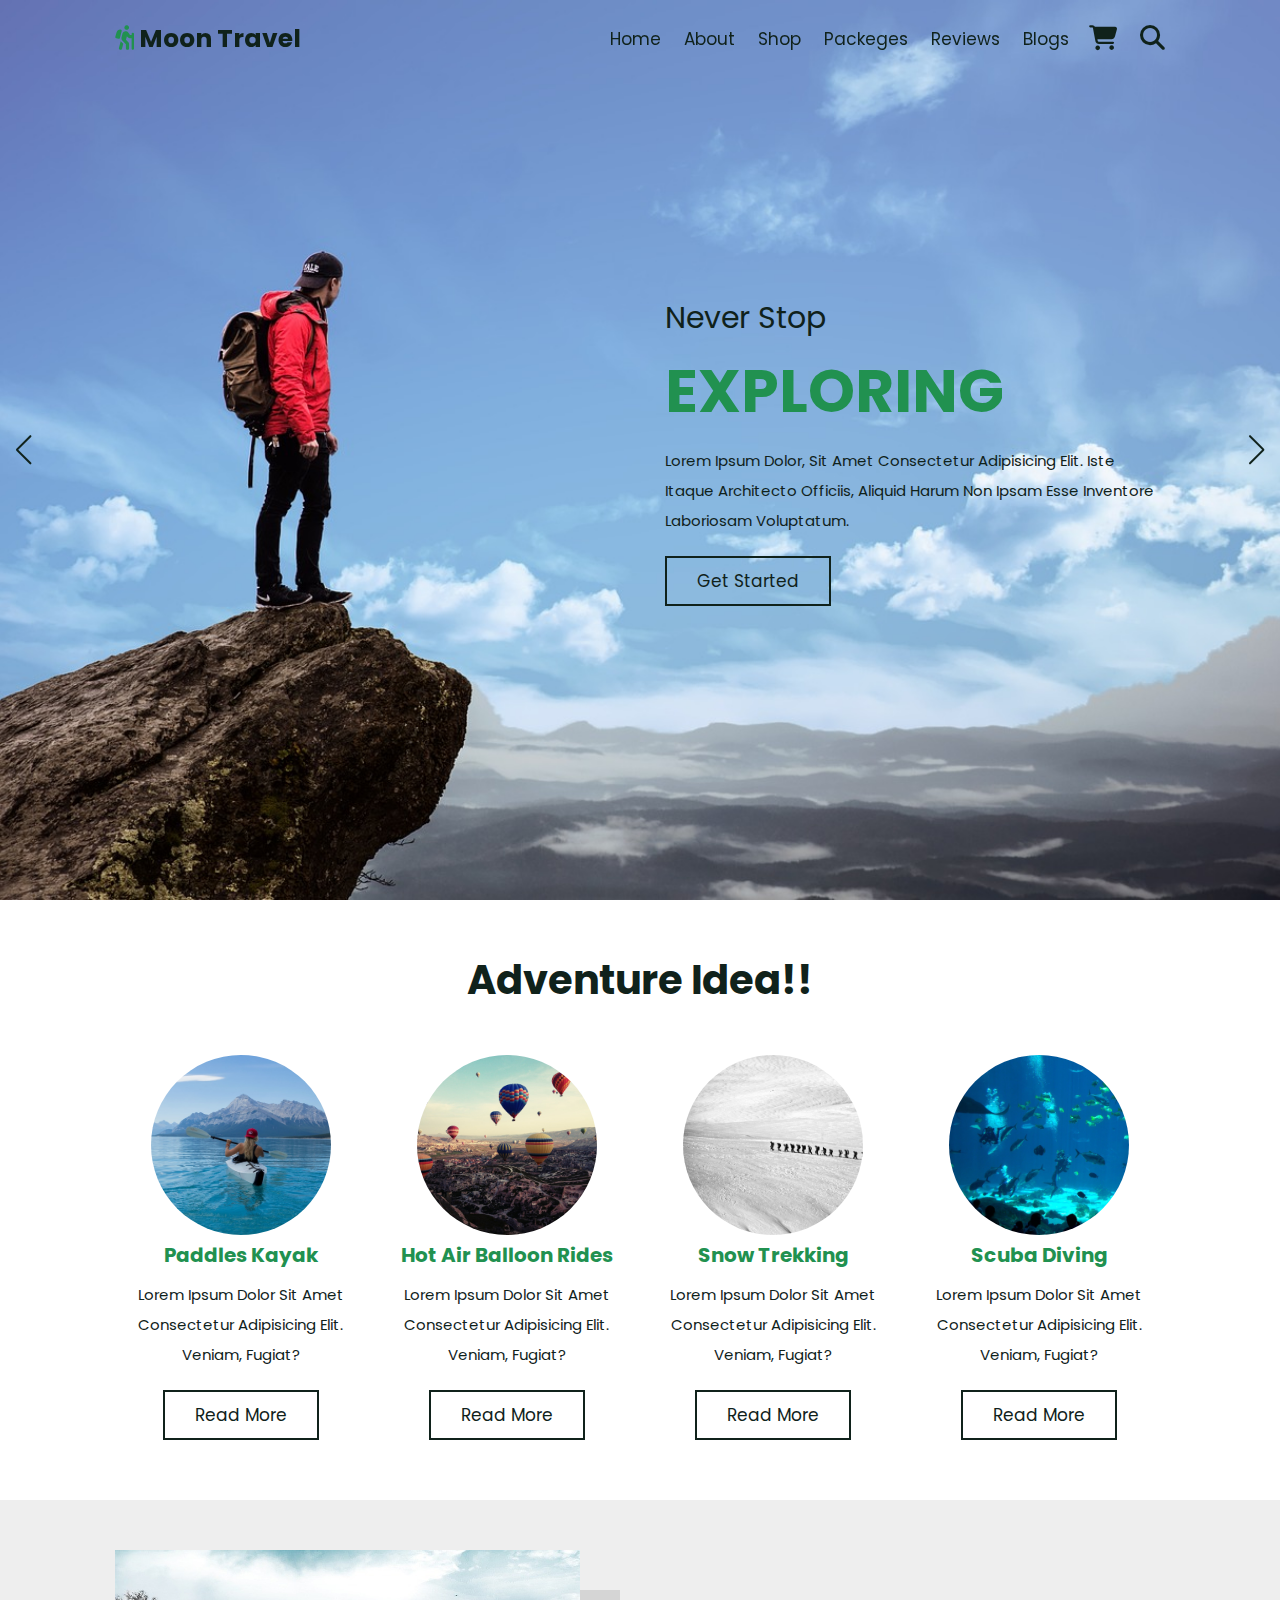
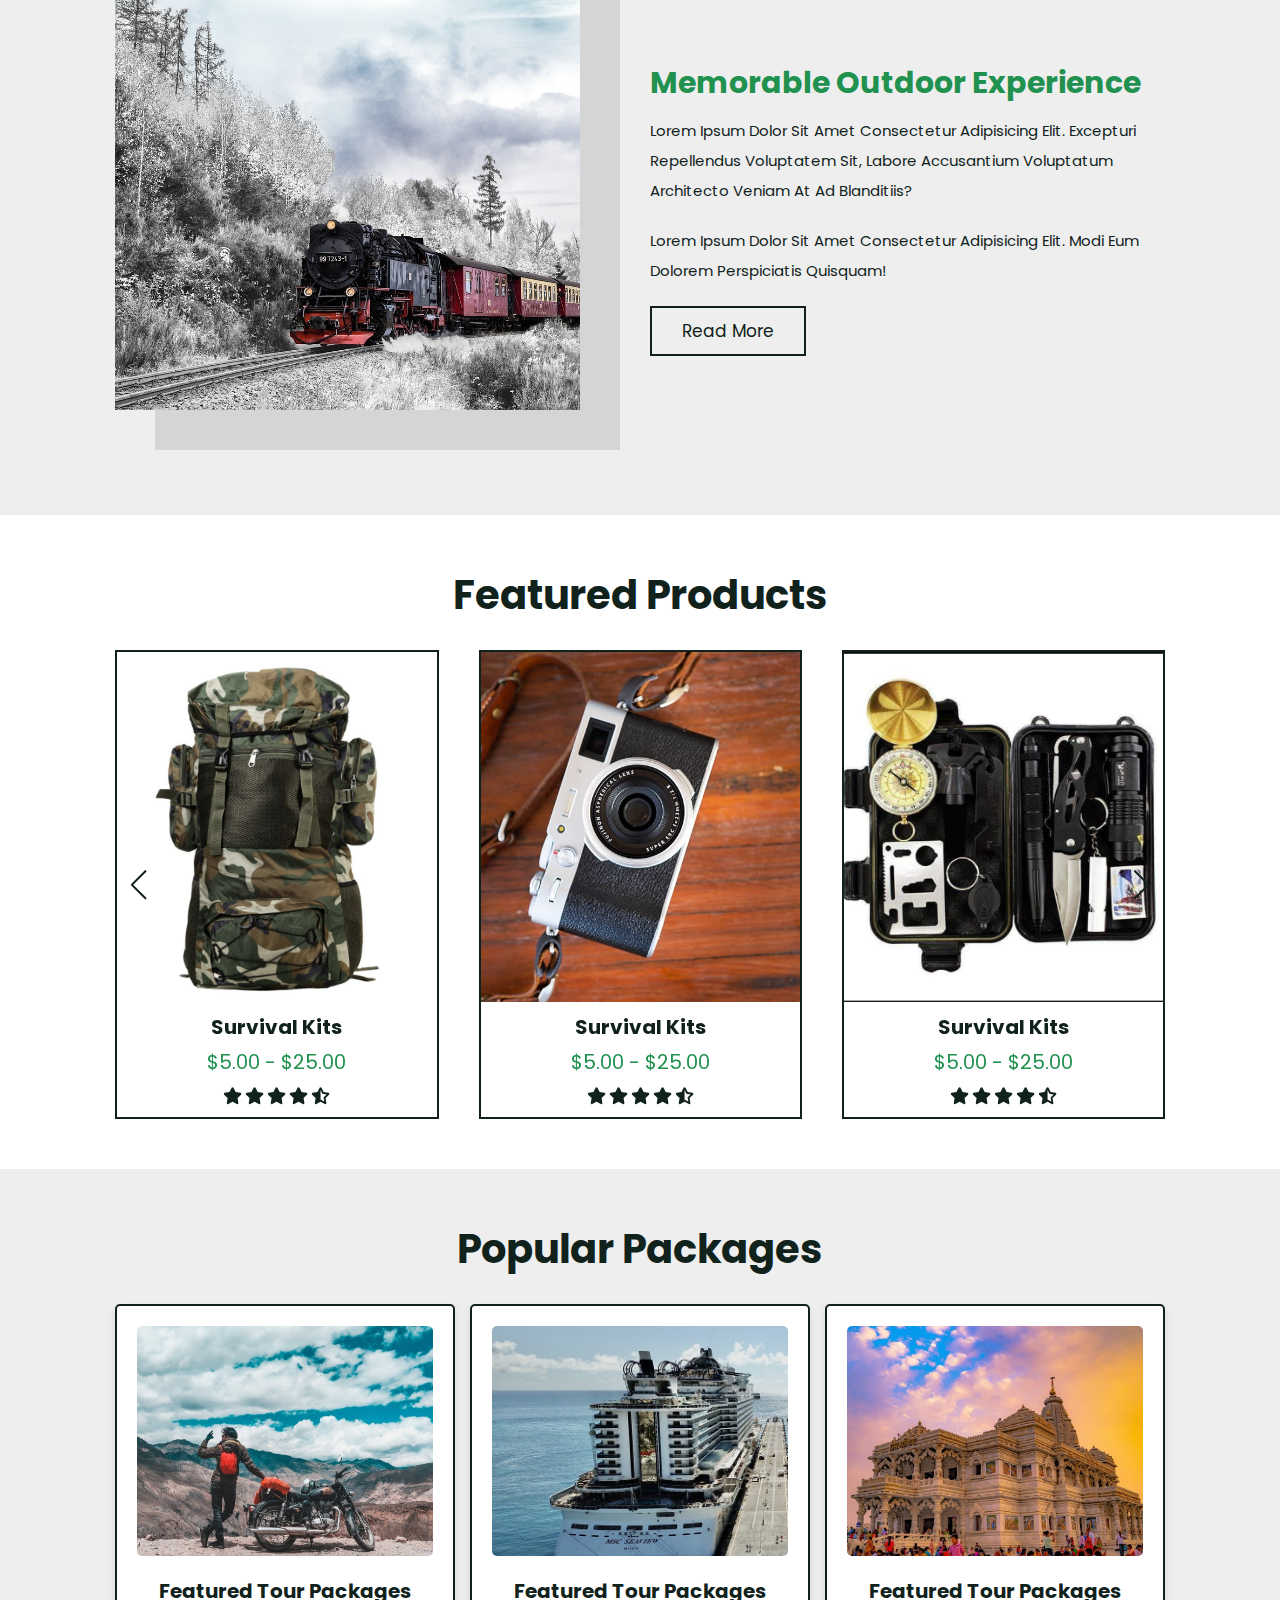
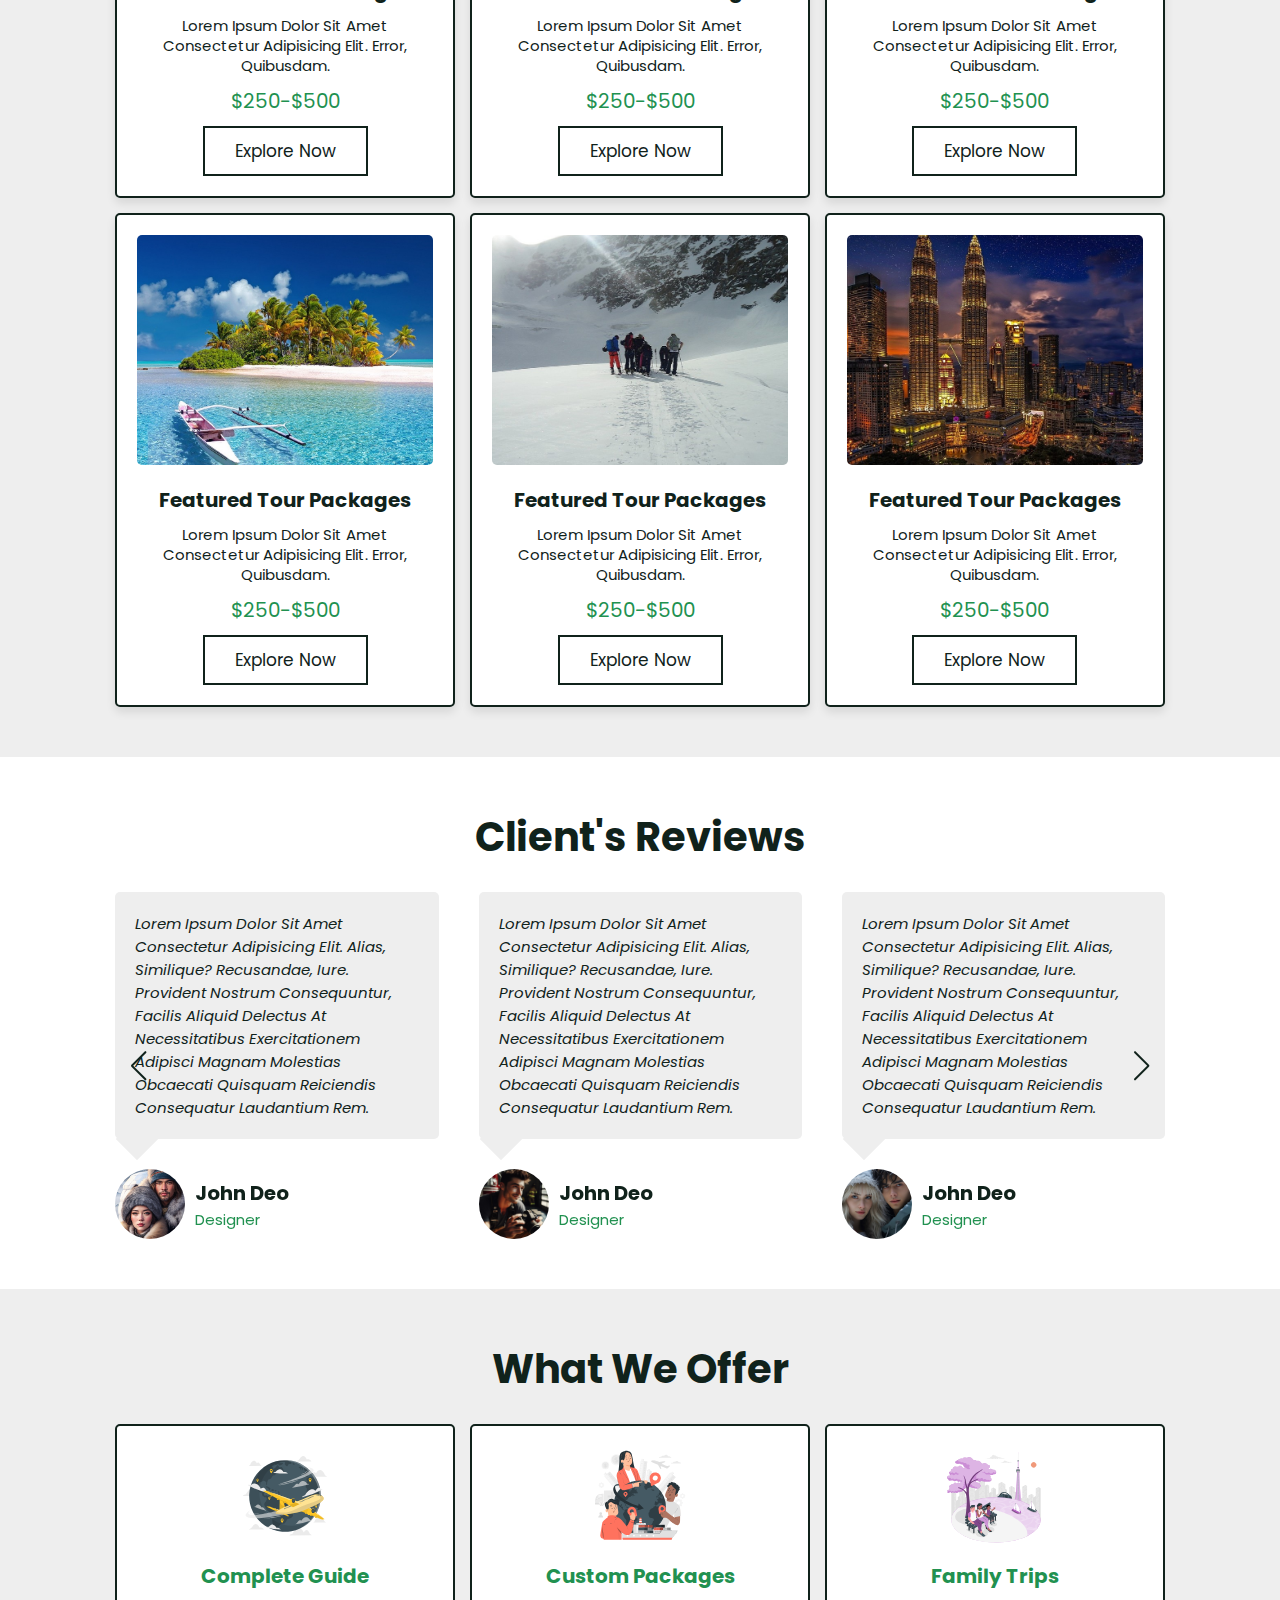
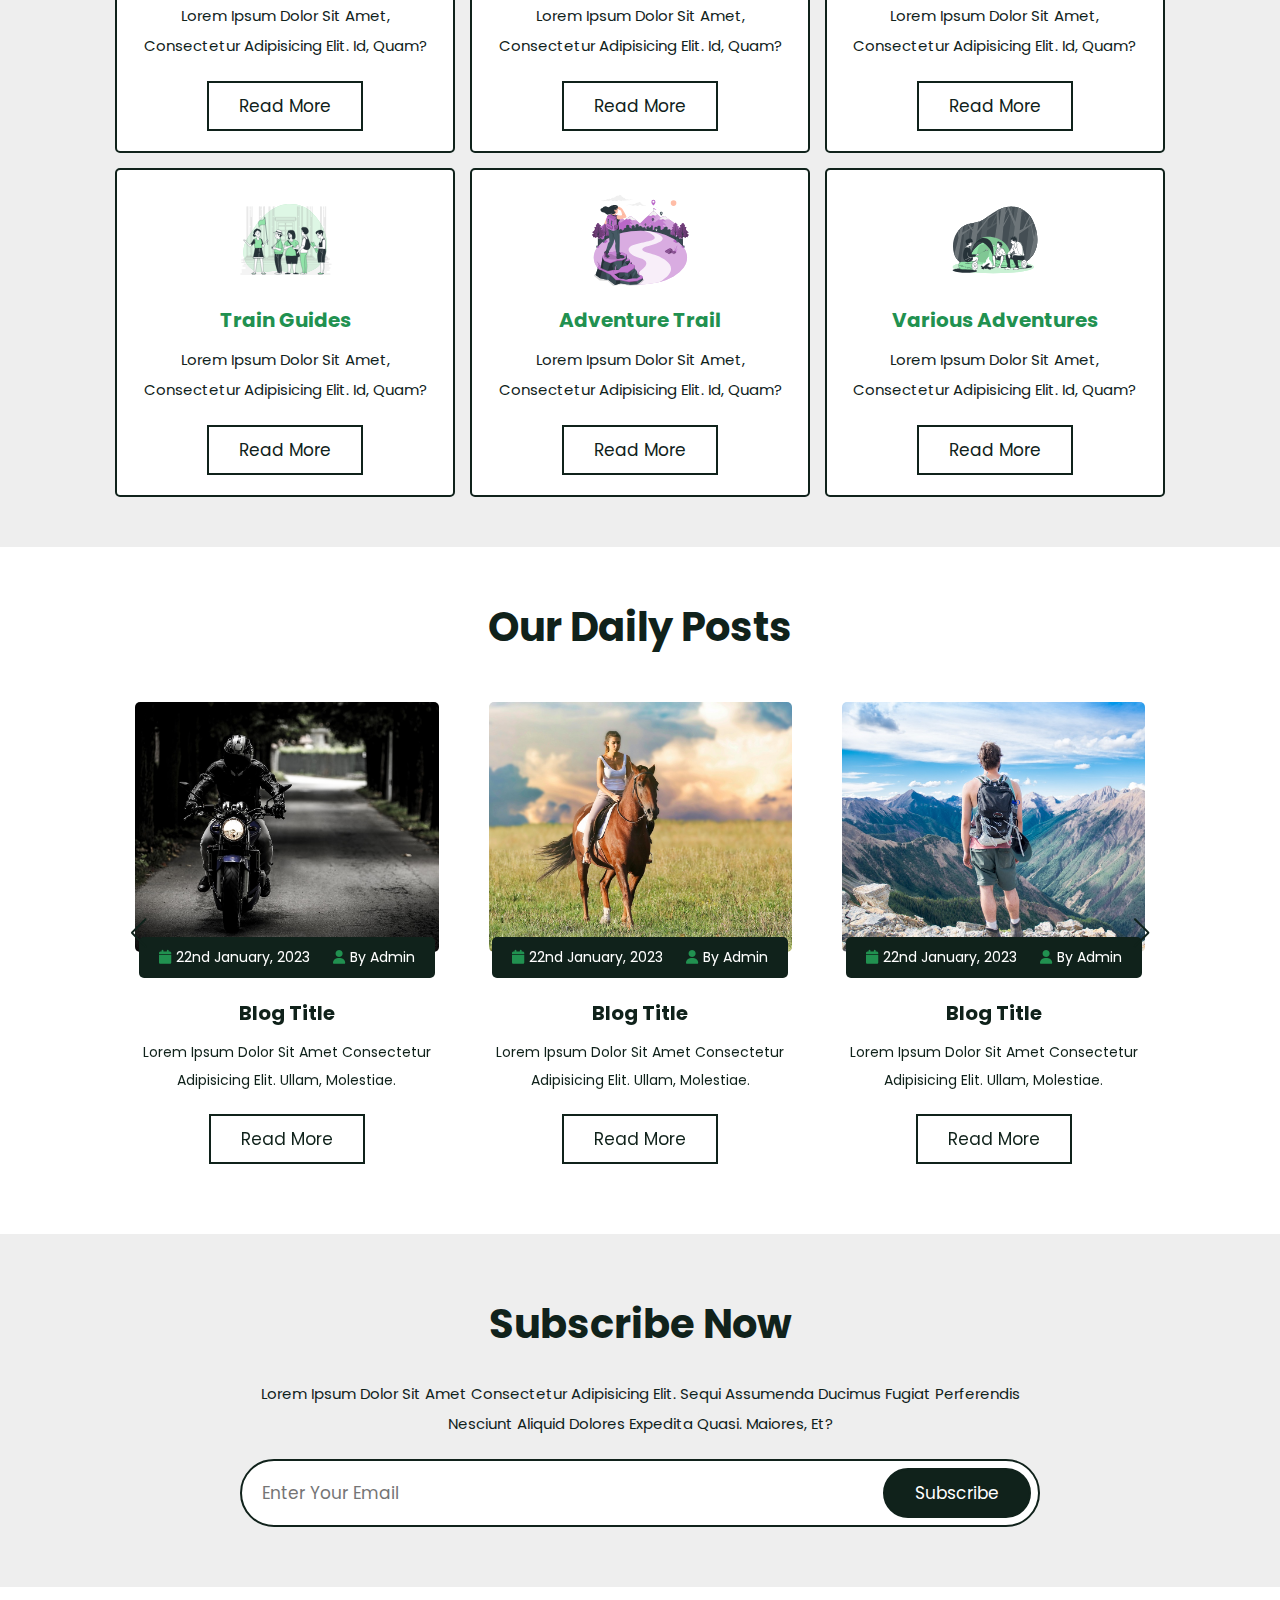
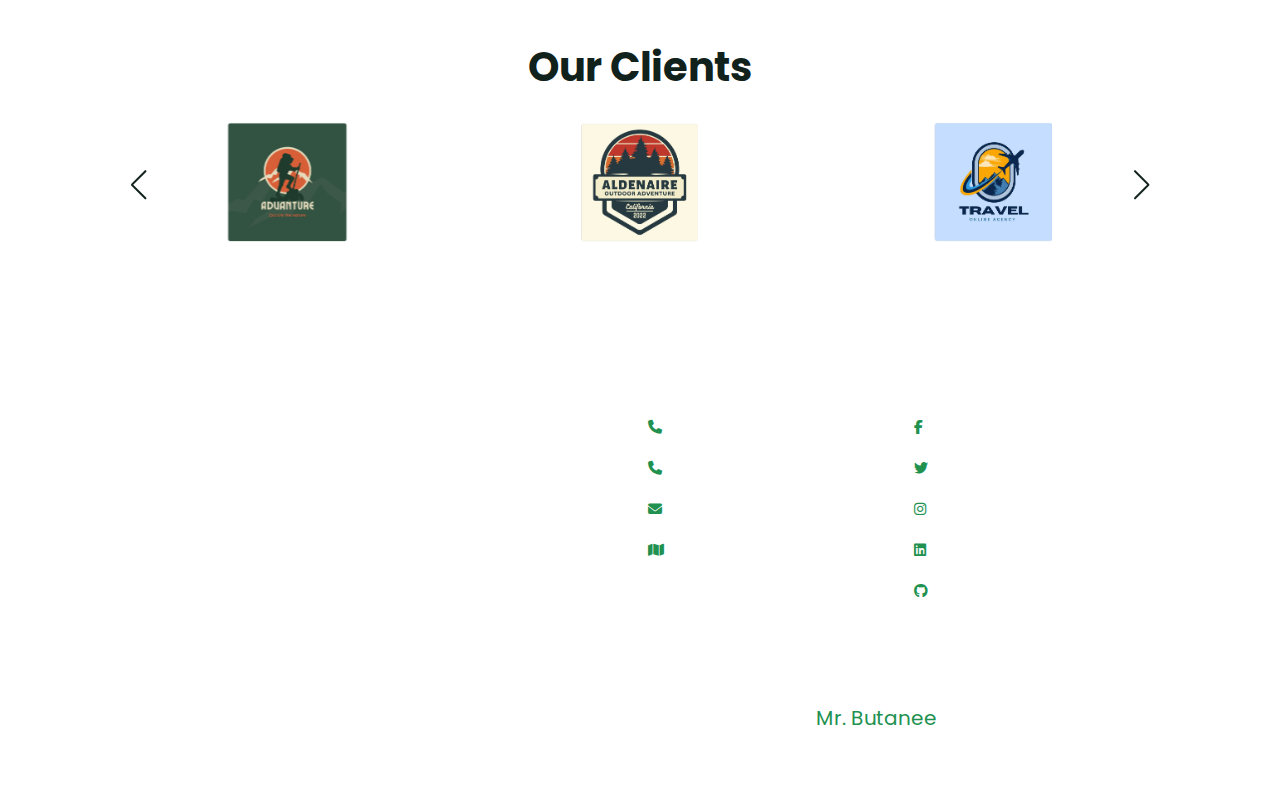
==== commit c0e8c984: "1st commit" ====
--- a/Tour & Travel website.html
+++ b/Tour & Travel website.html
@@ -23,7 +23,7 @@
     <!-- Header Start -->
 
     <header class="header">
-      <a href="#" class="logo"><i class="fas fa-hiking"></i>Travel</a>
+      <a href="#" class="logo"><i class="fas fa-hiking"></i> Moon Travel</a>
 
       <nav class="navbar">
         <div id="nav-close" class="fas fa-times"></div>
